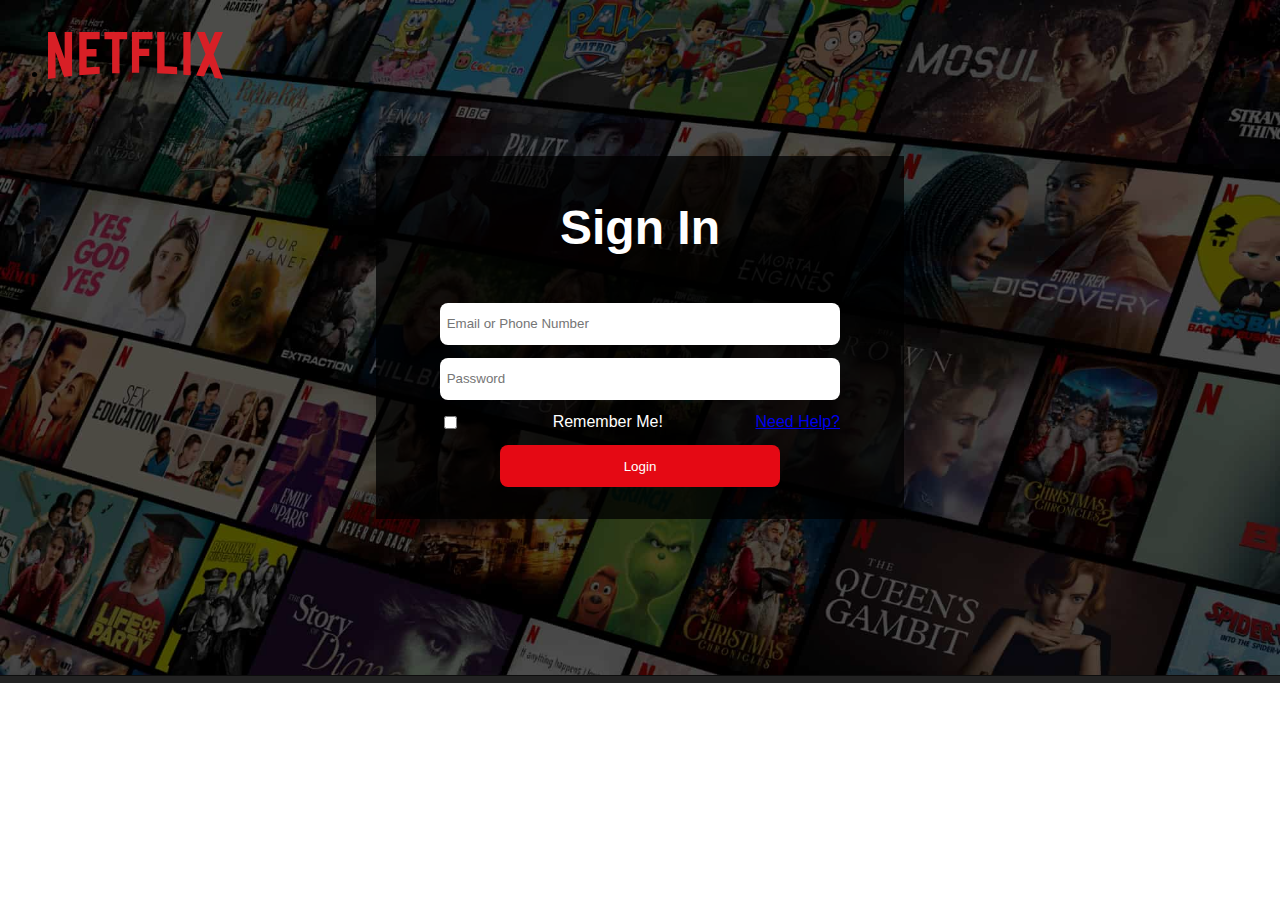
==== pages/login.html @ 2c91d63f "added login page with some page style, will add more later to take through to main Netflix page" ====
<html lang="en">
    <head>
        
        <meta name="viewport" content="width=device-width, initial-scale=1">
        <title>Netflix</title>
        <link rel="stylesheet" href="../css/main.css">
        <link rel="stylesheet" href="../css/MediaQueries.css">
        <link rel="stylesheet" href="../assets/fonts/all.min.css">
    </head>
    <body>
        <section class="hero-container">
            
            <div class="desktop-nav">
                <ul class="nav-ul">
                    <li class="nav-li"><img class="nav-logo" src="../assets/svgs/netflix-svg.svg"/></li>
                </ul>
            </div>
            <div class="hero-content">
                <form class="signInForm">
                    <h1 class="signInTitle">Sign In</h1>
                    <input type="email" name="email" id="emailLogin" placeholder="Email or Phone Number">
                    
                    <input type="password" name="password" id="passwordLogin" placeholder="Password">
                    <div class="remdiv">
                        <input type="checkbox" name="rememberme" id="rememberme">
                        <label for="rememberme">Remember Me!</label>
    
                        <a class="help__link"href="http://" target="_blank" rel="noopener noreferrer">Need Help?</a>
                    </div>
                    
                    <button class="login" type="submit">Login</button>
                </form>
                </div>
            <div class="hero-background-filter"></div>
        </section>
    
        <script src="../js/main.js"></script>
        
    </body>
    </html>
---- css/main.css ----
body {
    margin: 0; 
    padding: 0;
    font-family: sans-serif;
}
h1 {
    font-size: 4rem;
    margin: .25em 0em;
}

p {
    font-size: 1.2rem;
    margin: .5em 0em;
}
.desktop-nav {
    z-index: 1;
    width: 100%;
    top: 0;
    position: absolute;
}
.nav-ul {
    display: flex;
    justify-content: space-between;
    align-items: stretch;
    padding: 1em 3em;
}
.nav-logo {
    width: 175px;
}
.nav-signUp {
    transition: all .1s ease-in;
    background-color: #e50914;
    border: none;
    color: white;
    font-size: 1.1rem;
    padding: .5em .5em;
    border-radius: 4px;
}
.hero-p {
    font-size: 1.75rem;
    margin: .75em 0em;
}
.hero-container {
    width: 100%;
    min-height: 75vh;
    display: flex;
    justify-content: center;
    align-items: center;
    background-image: url('../assets/hero-bg.jpg');
    background-size: cover;
    flex-direction: column;
    position: relative;
    border-bottom: 8px solid #222;
}
.hero-content {
    z-index: 1;
    color: white;
    max-width: 900px;
    width: 80vw;
    text-align: center;
}
.hero-background-filter {
    background: rgb(0 0 0 / 0.6);
    display: block;
    position: absolute;
    width: 100%;
    height: 100.2%;
    z-index: 0;
}
#signup-form {
    margin-top: 2em;
    display: flex;
    justify-content: center;
    align-items: stretch;
    text-transform: uppercase;
}
#signup-email{
    width: 52%;
    border: none;
    font-size: 1.5rem;
    padding: .5em .5em;
}
.signUp-btn {
    transition: all .1s ease-in;
    font-size: 1.5rem;
    background-color: #e50914;
    border: none;
    color: white;
    width: 25%;
    border-radius: 4px;
}
.signUp-btn:hover {
    background-color: #f40612;
}

.half-half {
    background: #000000;
    color: white;
    display: flex;
    flex-direction: row;
    justify-content: center;
    position: relative;
    border-bottom: 8px solid #222;
    padding-top: 3em;
    padding-bottom: 3em;
}
.half-half-wrapper{
    max-width: 1400px;
    display: flex;
    width: 80vw;
} 
.copy-half {
    width: 50%;
    display: flex;
    justify-content: center;
    flex-direction: column;
    padding: 0em 3em;
}
.copyHeader {
    font-size: 3rem;
}
.copyHalf {
    font-size: 1.75rem;
}
.video-half {
    width: 50%;
    display: block;
    position: relative;
    z-index: 5;
}
.halfVideo {
    display: block;
    position: absolute;
    bottom: 25%;
    width: 73%;
    right: 14%;
    z-index: -1;
}
.halfImage {
    display: block;
    z-index: 5;
    max-width: 100%;
    height: auto;
    border: 0;
}

.mobile-half {
    width: 50%;
    position: relative;
    display: flex;
    justify-content: center;
}
.showThumbnail {
    max-width: 100%;
    height: auto;
}
.showDownloadBox {
    position: absolute;
    background-color: #000000;
    border: 8px solid #222;
    border-radius: 16px;
    bottom: 0;
    width: 50%;
    max-height: 120px;
    padding: 1em 2em;
    display: flex;
    font-size: 0.5rem;
    min-width: 350px;
}
.downloadThumbnail {
    width: 65px;
}

.dlText {
    font-size: 1.75em;
}
.dlText:nth-child(2){
    color: #0070e8;
}
.dlThumb {
    width: 33%;
}
.show-progress {
    width: 33%;
    display: flex;
    justify-content: center;
    align-items: center;
    flex-direction: column;
}
.loader{
    width: 33%;
    display: flex;
    justify-content: center;
    align-items: center;
    font-size: 4em;
    color: #0070e8;
}

.prev-halfimg {
    display: block;
    z-index: 5;
    max-width: 100%;
    height: auto;
    border: 0;
}

.prevHalfVideo {
    display: block;
    position: absolute;
    bottom: 42%;
    width: 65%;
    right: 19%;
    z-index: -1;
}

.faq-wrapper {
    max-width: 1400px;
    width: 80vw;
    display: flex;
    flex-direction: column;
    justify-content: center;
    align-items: center;
}

.faq {
    background: #000000;
    color: white;
    display: flex;
    flex-direction: column;
    justify-content: center;
    align-items: center;
    position: relative;
    border-bottom: 8px solid #222;
    padding-top: 3em;
    padding-bottom: 3em;
}
.faqTitle{
    font-size: 3em;
    text-align: center;
}
.faqToggles {
    width: 650px;
}
.toggle-title {
    background-color: #303030;
    display: flex;
    justify-content: space-between;
    padding: 1em 1.25em;
    align-items: center;
}
.toggle-info {
    transition: all .3s ease;
    background-color: #303030;
    height: 0;
    opacity: 0;
}
.toggle:hover>.toggle-info {
    height: 100%;
    opacity: 1;
    margin-bottom: 5em;
    padding: 1em 2em
}
#post-signupForm {
    margin-top: 2em;
    display: flex;
    justify-content: center;
    align-items: stretch;
    width:45%;
    text-transform: uppercase;
}


.signInTitle {
    font-size: 3rem;
    margin-bottom: 1em;
}
.signInForm {
    display: flex;
    width: 400px;
    flex-direction: column;
    background-color: rgba(0,0,0,.75);
    padding: 2em 4em;
    margin: 0 auto;
}
#emailLogin {
    padding: 1em .5em;
    border-radius: 8px;
    border: 0;
    margin-bottom: 1em;
}
#passwordLogin {
    padding: 1em .5em;
    border-radius: 8px;
    border: 0;
    margin-bottom: 1em;
}
.login{
    width: 70%;
    margin: 0 auto;
    margin-top: 1em;
    background-color: #e50914;
    border: 0;
    color: white;
    padding: 1em 1em;
    border-radius: 8px;
}
.help__link {
    float: right;
}
.remdiv {
    float: left;

}
#rememberme {
    float: left;
}
---- css/MediaQueries.css ----
@media screen and (max-width:47.938em) {
    h1 {
        font-size: 2rem;
    }
    .hero-container {
        padding-top: 5em;
    }
    .hero-background-filter {
        height: 100%;
    top: 0;
    }
    .half-half-wrapper {
        flex-direction: column;
    }
    .copy-half {
        width: 100%;
        padding: 2em 0em;
    }
    .video-half {
        width: 100%;
    }
    .mobile-half {
        width: 100%;
    }
    .faqToggles {
        width: 100%;
    }
    .showDownloadBox {
    display: none;
    }
    #signup-form {
        flex-direction: column;
    }
    #signup-email {
        width: 100%;
    }
    .signUp-btn {
        margin-top: 1em;
        width: 100%;
        padding: 1em 1em;
    }
}

/* Tablet, Laptop, & Small Desktop */
@media screen and (min-width:48em) and (max-width:63.938em) {
.half-half-wrapper {
    flex-direction: column;
}
.copy-half {
    width: 100%;
    padding: 2em 0em;
}
.video-half {
    width: 100%;
}
.mobile-half {
    width: 100%;
}
.faqToggles {width: 100%;}
}

/* iPad Pro & Similar */
@media screen and (orientation:portrait) and (min-width:1024px) {

}
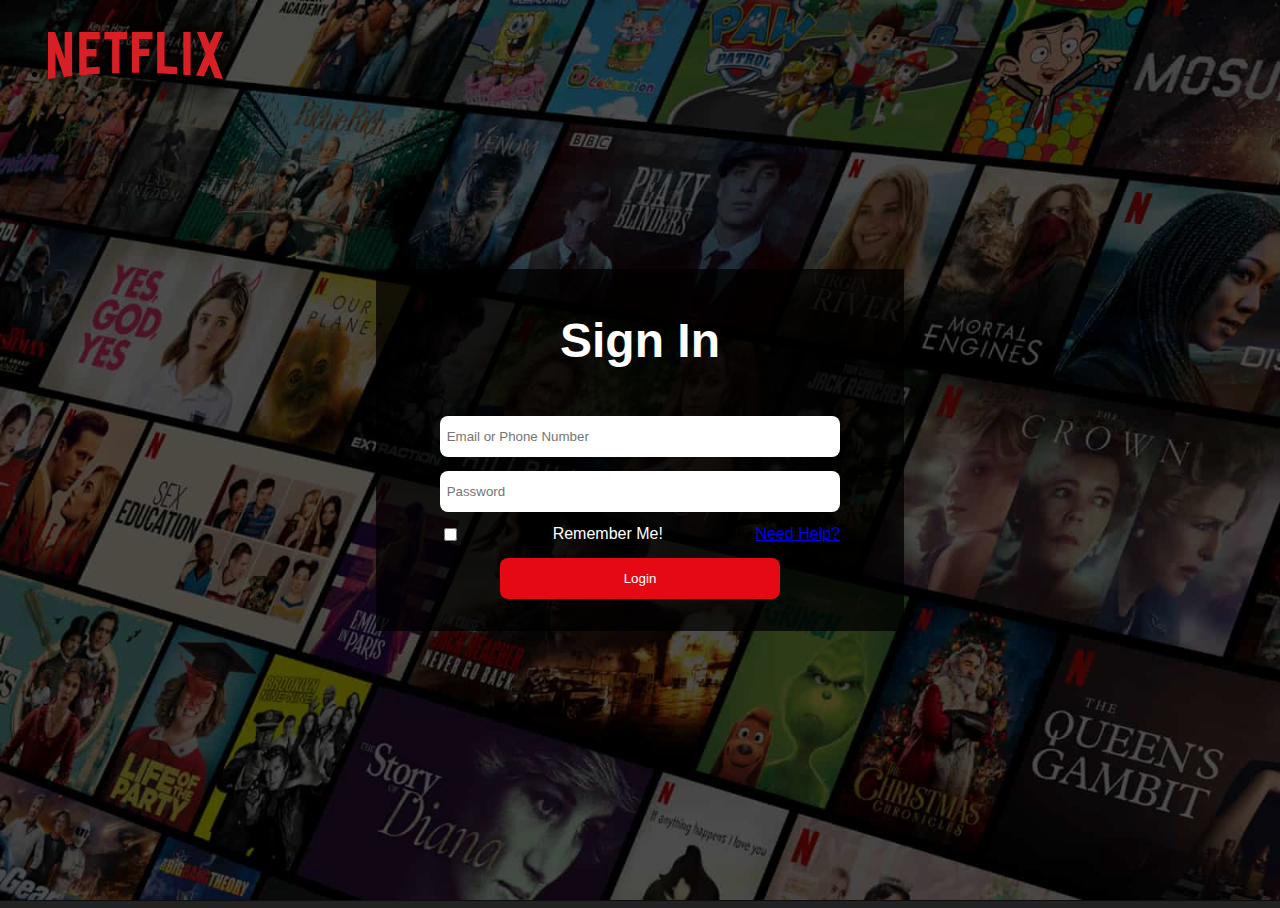
==== commit 0d18378a: "small changes to signIn responsive stuff" ====
--- a/pages/login.html
+++ b/pages/login.html
@@ -7,6 +7,7 @@
         <link rel="stylesheet" href="../css/main.css">
         <link rel="stylesheet" href="../css/MediaQueries.css">
         <link rel="stylesheet" href="../assets/fonts/all.min.css">
+        <link rel="stylesheet" href="../css/login.css">
     </head>
     <body>
         <section class="hero-container">
@@ -35,7 +36,7 @@
             <div class="hero-background-filter"></div>
         </section>
     
-        <script src="../js/main.js"></script>
+        <script src="../js/signIn.js"></script>
         
     </body>
     </html>--- a/css/MediaQueries.css
+++ b/css/MediaQueries.css
@@ -39,6 +39,9 @@
         width: 100%;
         padding: 1em 1em;
     }
+    .signInForm{
+        width: unset;
+    }
 }
 
 /* Tablet, Laptop, & Small Desktop */
--- a/css/login.css
+++ b/css/login.css
@@ -0,0 +1,3 @@
+.hero-container{
+    height: 100vh;
+}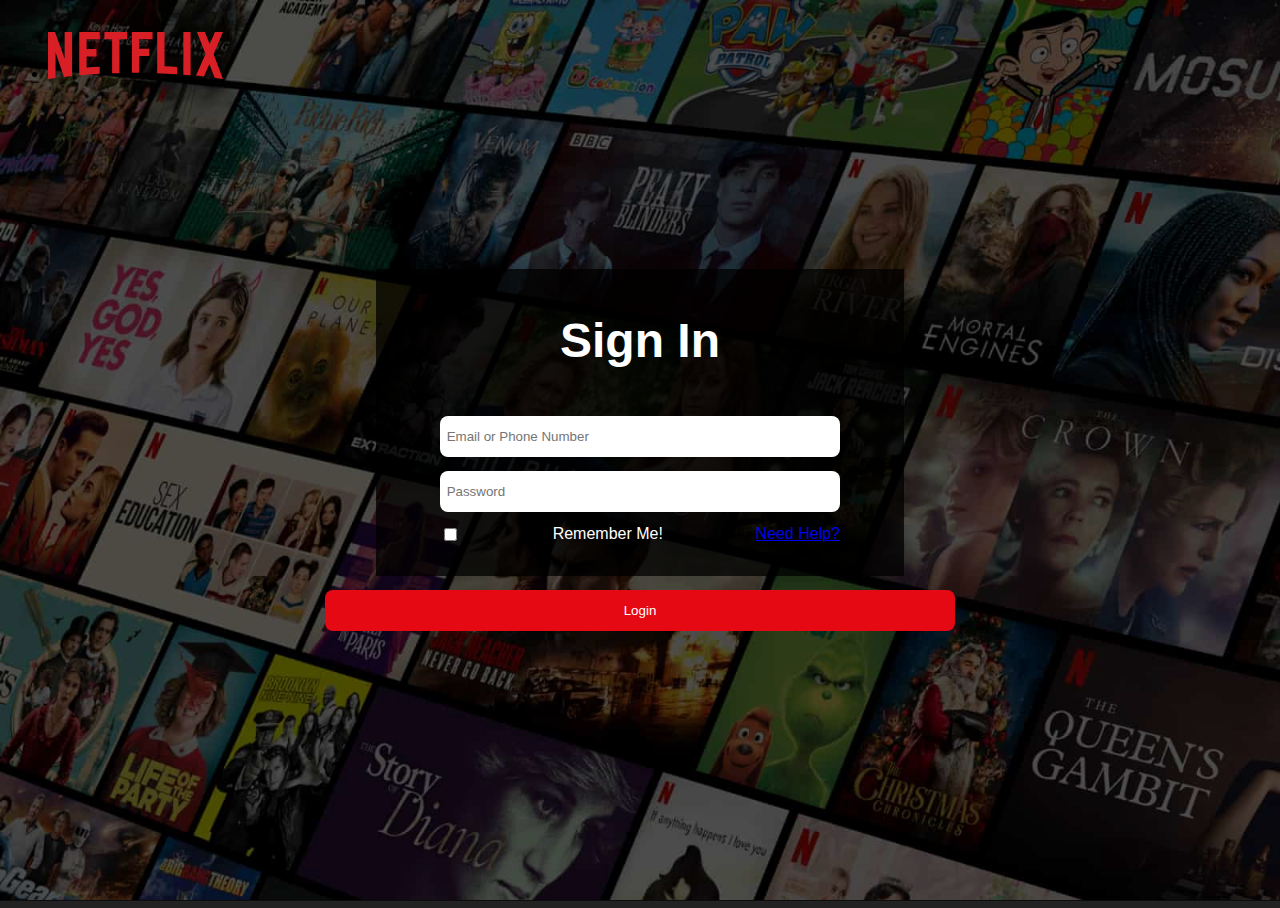
==== commit 4d4476b0: "form thing" ====
--- a/pages/login.html
+++ b/pages/login.html
@@ -30,8 +30,9 @@
                         <a class="help__link"href="http://" target="_blank" rel="noopener noreferrer">Need Help?</a>
                     </div>
                     
-                    <button class="login" type="submit">Login</button>
+                    
                 </form>
+                <button class="login" onclick="window.location.href='/netflix-clone/pages/netflixMain.html'">Login</button>
                 </div>
             <div class="hero-background-filter"></div>
         </section>
